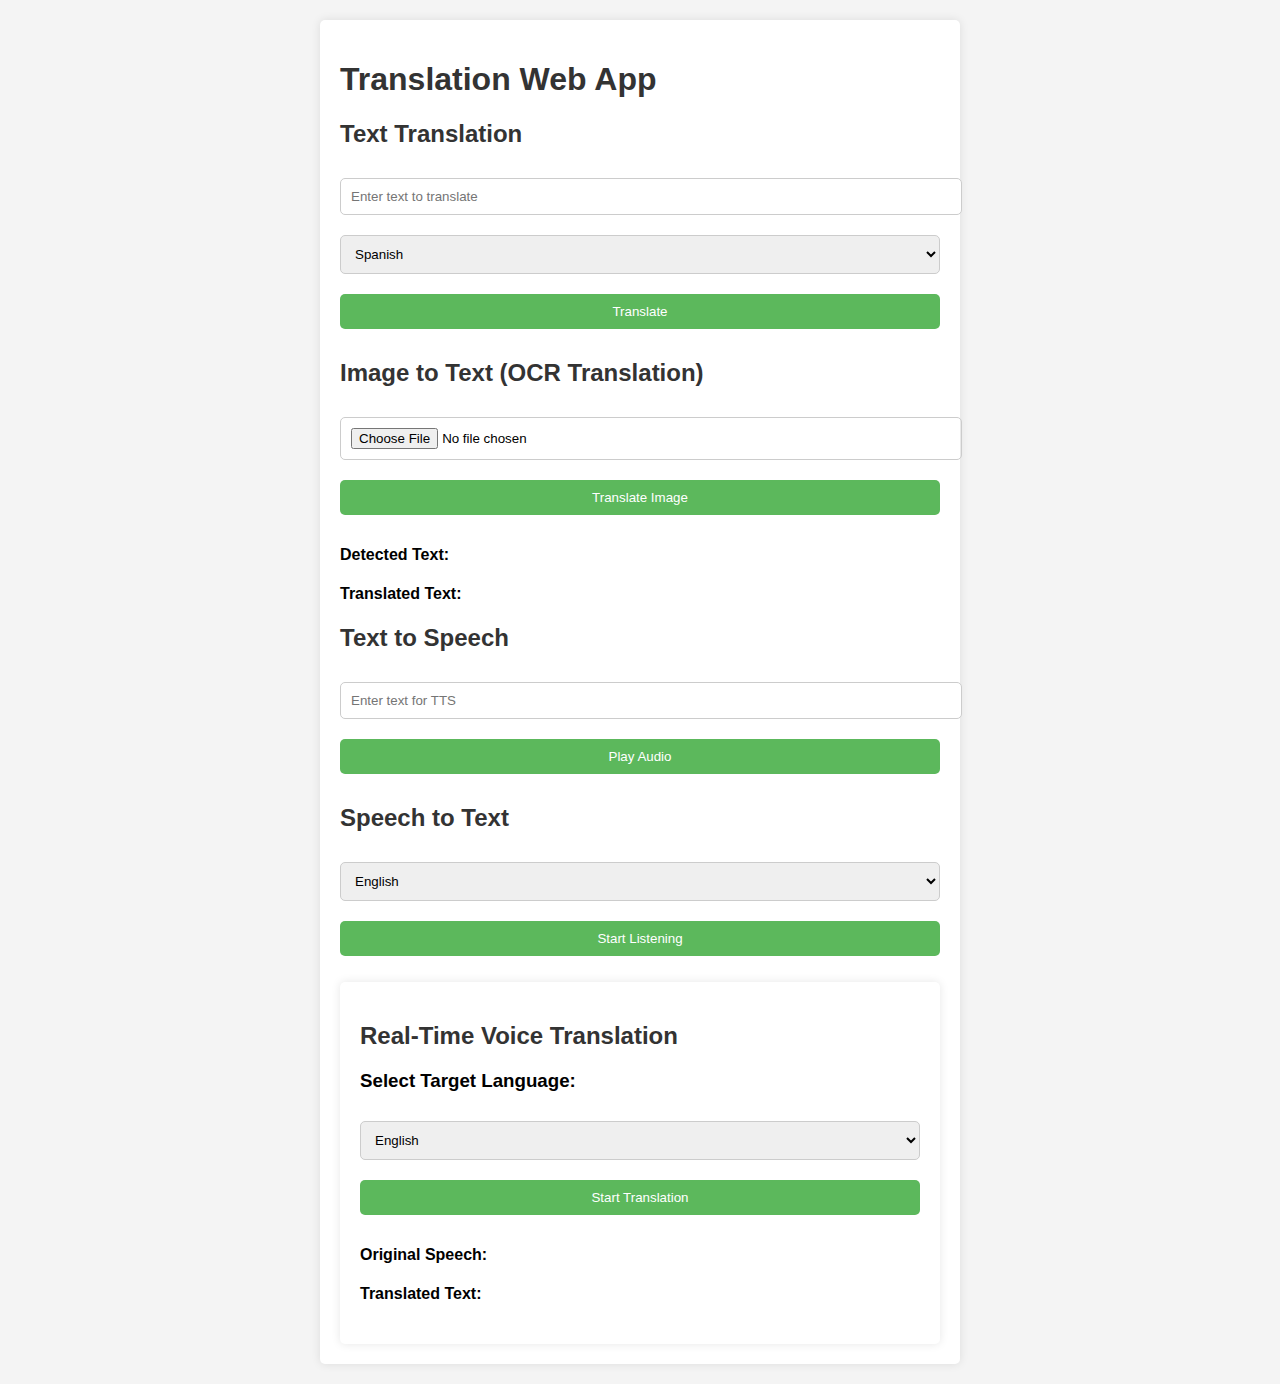
==== Transaltion_Web_App_local_device/index.html @ 458df68e "Add files via upload" ====
<!DOCTYPE html>
<html lang="en">
<head>
    <meta charset="UTF-8">
    <meta name="viewport" content="width=device-width, initial-scale=1.0">
    <title>Translation Web App</title>
    <link rel="stylesheet" href="styles.css">
   
</head>
<body>
    <div class="container">
        <h1>Translation Web App</h1>
        <div id="text-translation">
            <h2>Text Translation</h2>
            <input type="text" id="text-input" placeholder="Enter text to translate">
            <select id="target-language">
                <option value="es">Spanish</option>
                <option value="de">German</option>
                <option value="fr">French</option>
                <option value="hi">Hindi</option>
                <option value="en">English</option>
            </select>
            <button onclick="translateText()">Translate</button>
            <p id="translation-output"></p>
        </div>

        <div id="ocr-translate">
            <h2>Image to Text (OCR Translation)</h2>
            <input type="file" id="image-input" accept="image/*" onchange="previewImage()">
            <img id="image-preview" src="" alt="Image Preview" style="display: none;">
            <button onclick="ocrTranslate()">Translate Image</button>
    
            <h4>Detected Text:</h4>
            <p id="detected-text"></p>
    
            <h4>Translated Text:</h4>
            <p id="translated-text"></p>
        </div>


        <div id="text-to-speech">
            <h2>Text to Speech</h2>
            <input type="text" id="tts-input" placeholder="Enter text for TTS">
            <button onclick="textToSpeech()">Play Audio</button>
            <p id="tts-output"></p>
        </div>

        <!-- <div id="speech-to-text">
            <h2>Speech to Text</h2>
            <select id="stt-language">
                <option value="1">English</option>
                <option value="2">Hindi</option>
            </select>
            <button onclick="speechToText()">Start Listening</button>
            <p id="stt-output"></p>
        </div> -->


        <div id="speech-to-text">
            <h2>Speech to Text</h2>
            <select id="stt-language">
                <option value="1">English</option>
                <option value="2">Hindi</option>
            </select>
            <button onclick="speechToText()">Start Listening</button>
            
            <!-- Status message will be displayed here -->
            <div id="statusMessage"></div>
            
            <!-- This is where the transcribed output will be displayed -->
            <p id="stt-output"></p>
        </div>
        
    <div class="container">
        <h2>Real-Time Voice Translation</h2>

        <!-- Language Selection -->
        <h3>Select Target Language:</h3>
        <select id="targetLanguage">
            <option value="en">English</option>
            <option value="es">Spanish</option>
            <option value="de">German</option>
            <option value="fr">French</option>
            <option value="hi">Hindi</option>
        </select>

        <!-- Speech-to-Text Button -->
        <button id="translateBtn">Start Translation</button>

        <!-- Status Messages -->
        <p id="statusMessage1"></p>

        <!-- Display Original Speech Text -->
        <h4>Original Speech:</h4>
        <p id="transcribedText"></p>

        <!-- Display Translated Text -->
        <h4>Translated Text:</h4>
        <p id="translatedText"></p>
    </div>
    </div>
    <script src="script.js"></script>
<script>
     // Function to preview the image when selected
     function previewImage() {
            const fileInput = document.getElementById('image-input');
            const imagePreview = document.getElementById('image-preview');

            const file = fileInput.files[0];
            if (file) {
                const reader = new FileReader();

                reader.onload = function(e) {
                    imagePreview.src = e.target.result;
                    imagePreview.style.display = "block";
                }

                reader.readAsDataURL(file);
            } else {
                imagePreview.src = "";
                imagePreview.style.display = "none";
            }
        }

        // Function to handle the OCR translation request
        async function ocrTranslate() {
             fileInput = document.getElementById('image-input');
            const detectedTextElement = document.getElementById('detected-text');
            const translatedTextElement = document.getElementById('translated-text');

            // Clear previous results
            detectedTextElement.textContent = '';
            translatedTextElement.textContent = '';

            if (fileInput.files.length === 0) {
                alert("Please select an image to upload.");
                return;
            }

            const formData = new FormData();
            formData.append('image', fileInput.files[0]);

            try {
                // Send image to backend for OCR and translation
                const response = await fetch('http://127.0.0.1:5000/ocr-translate', {
                    method: 'POST',
                    body: formData
                });

                if (!response.ok) {
                    throw new Error("Error occurred during OCR translation.");
                }

                const data = await response.json();

                if (data.error) {
                    alert(data.error);
                    return;
                }

                // Display detected and translated text
                detectedTextElement.textContent = data.detected_text || "No text detected.";
                translatedTextElement.textContent = data.translated_text || "No translation available.";

            } catch (error) {
                console.error("An error occurred:", error);
                alert("An error occurred while processing the image.");
            }
        }
</script>

<script>
    document.getElementById('translateBtn').addEventListener('click', async () => {
        const targetLanguage = document.getElementById('targetLanguage').value;

        // Display adjusting noise message
        const statusMessage1 = document.getElementById('statusMessage1');
        statusMessage1.innerText = "Adjusting for ambient noise, please wait...";

        // After 1 second, change message to "Please say something..."
        setTimeout(() => {
            statusMessage1.innerText = "Please say something...";
        }, 1000);

        // Send a POST request to the backend for speech translation
        setTimeout(async () => {
            try {
                const response = await fetch('http://localhost:5000/translate-speech', {
                    method: 'POST',
                    headers: {
                        'Content-Type': 'application/json'
                    },
                    body: JSON.stringify({ target_language: targetLanguage })
                });

                // Handle the response from the server
                const data = await response.json();
                document.getElementById('transcribedText').innerText = data.original_text || "Speech-to-text failed.";
                document.getElementById('translatedText').innerText = data.translated_text || "Translation failed.";
                
                statusMessage1.innerText = "";
            } catch (error) {
                statusMessage1.innerText = "Error: Could not process the translation.";
            }
        }, 2000);  // Wait 2 seconds to simulate speech recognition
    });
</script>


</body>
</html>
---- Transaltion_Web_App_local_device/styles.css ----
body {
    font-family: Arial, sans-serif;
    background-color: #f4f4f4;
    margin: 0;
    padding: 20px;
}

#image-preview{
    width: 30rem;
}

.container {
    max-width: 600px;
    margin: auto;
    background: white;
    padding: 20px;
    border-radius: 5px;
    box-shadow: 0 0 10px rgba(0,0,0,0.1);
}

h1, h2 {
    color: #333;
}

input, select, button {
    width: 100%;
    padding: 10px;
    margin: 10px 0;
    border: 1px solid #ccc;
    border-radius: 5px;
}

button {
    background-color: #5cb85c;
    color: white;
    border: none;
}

button:hover {
    background-color: #4cae4c;
}
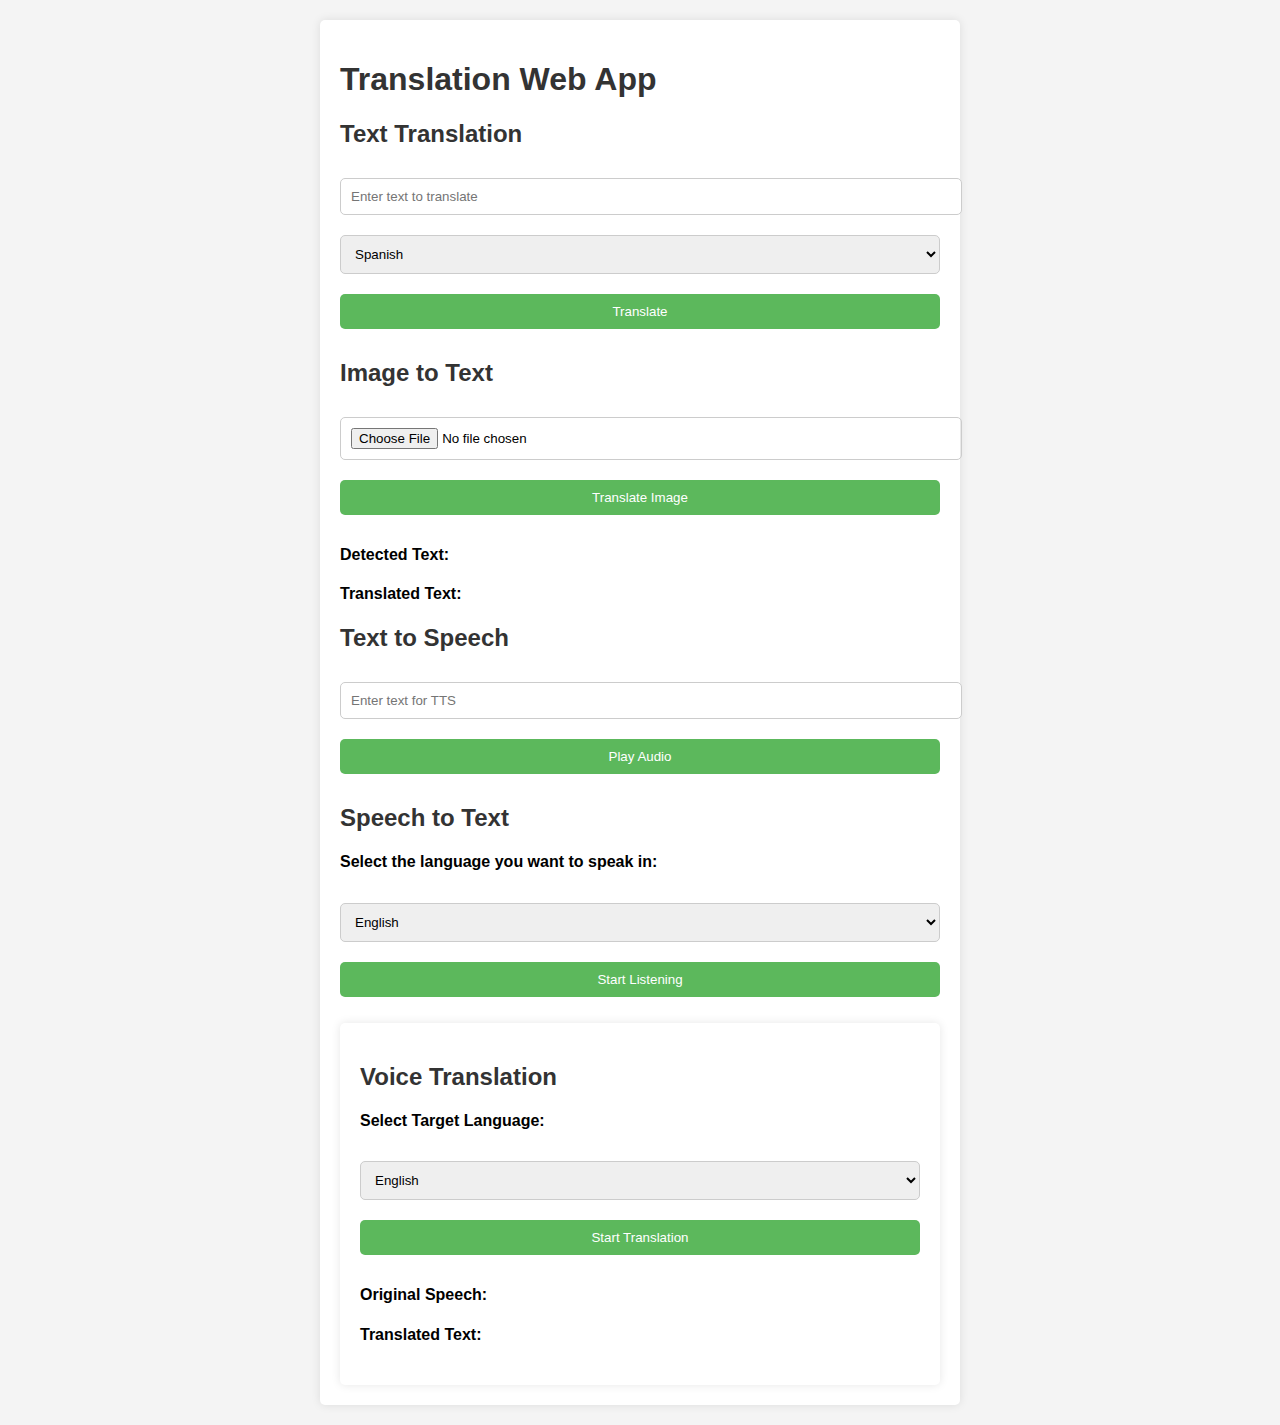
==== commit 6ecf7b2c: "Add files via upload" ====
--- a/Transaltion_Web_App_local_device/index.html
+++ b/Transaltion_Web_App_local_device/index.html
@@ -25,7 +25,7 @@
         </div>
 
         <div id="ocr-translate">
-            <h2>Image to Text (OCR Translation)</h2>
+            <h2>Image to Text</h2>
             <input type="file" id="image-input" accept="image/*" onchange="previewImage()">
             <img id="image-preview" src="" alt="Image Preview" style="display: none;">
             <button onclick="ocrTranslate()">Translate Image</button>
@@ -58,6 +58,7 @@
 
         <div id="speech-to-text">
             <h2>Speech to Text</h2>
+            <h4>Select the language you want to speak in:</h4>
             <select id="stt-language">
                 <option value="1">English</option>
                 <option value="2">Hindi</option>
@@ -72,10 +73,10 @@
         </div>
         
     <div class="container">
-        <h2>Real-Time Voice Translation</h2>
+        <h2>Voice Translation</h2>
 
         <!-- Language Selection -->
-        <h3>Select Target Language:</h3>
+        <h4>Select Target Language:</h4>
         <select id="targetLanguage">
             <option value="en">English</option>
             <option value="es">Spanish</option>
